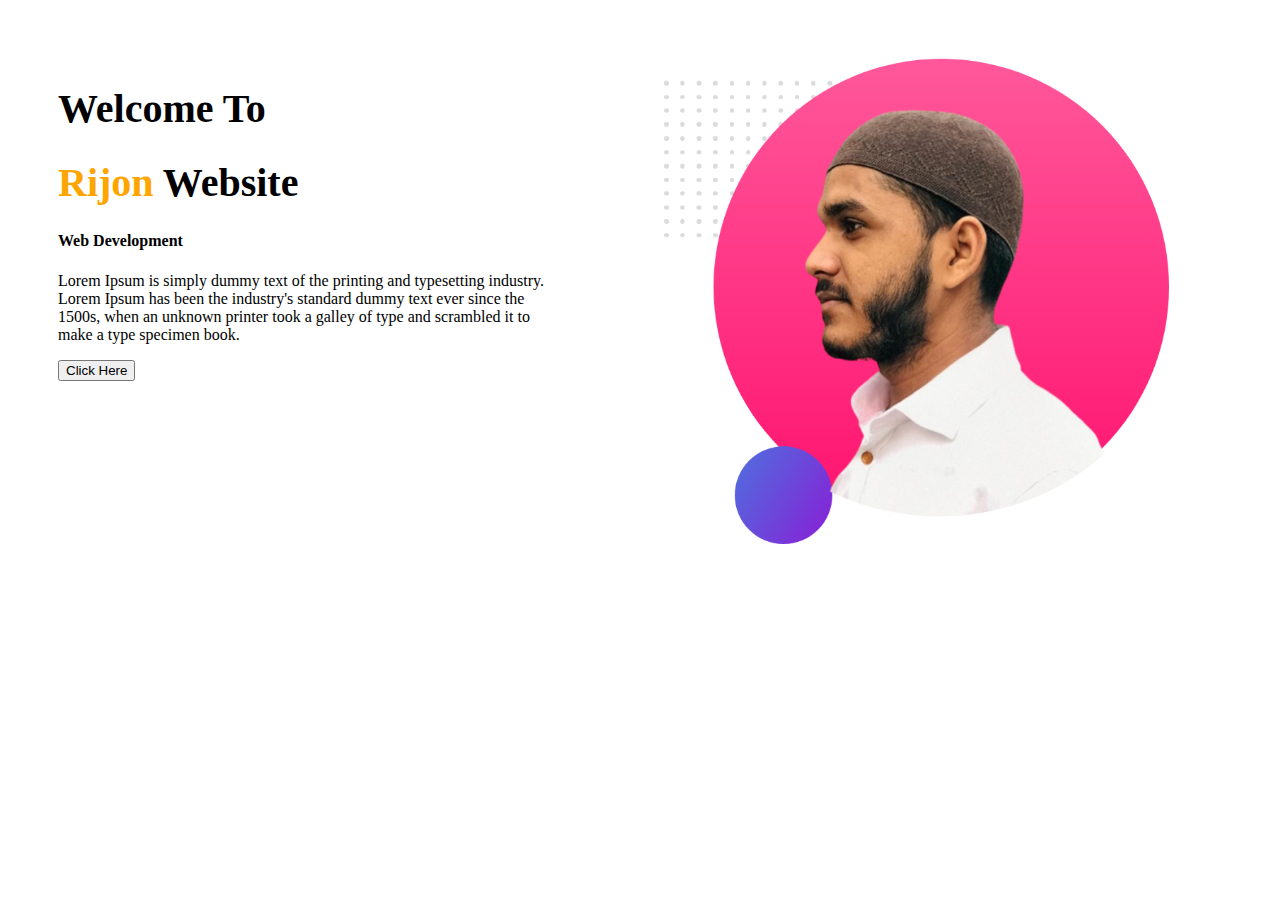
==== index.html @ c5eb5fea "Added top section" ====
<!DOCTYPE html>
<html lang="en">
<head>
    <meta charset="UTF-8">
    <meta http-equiv="X-UA-Compatible" content="IE=edge">
    <meta name="viewport" content="width=device-width, initial-scale=1.0">
    <title>My portflio</title>
    <link rel="preconnect" href="https://fonts.googleapis.com">


    <link rel="stylesheet" href="style.css">
</head>
<body>
   <section>
    <div class="half-width">
        <h1>Welcome To </h1>
        <h1><span class="name-highlight">Rijon</span> Website</h1>
        <h4>Web Development</h4>
        <p>Lorem Ipsum is simply dummy text of the printing and typesetting industry. Lorem Ipsum has been the industry's standard dummy text ever since the 1500s, when an unknown printer took a galley of type and scrambled it to make a type specimen book.</p>
        <button>Click Here</button>
    
       </div>
    
       <div class="half-width">
           <img src="Photo/my-bg2.png" alt="">
       </div>
   </section>

</body>
</html>
---- style.css ----
body{
    font-family: 'Tai Heritage Pro', serif;
}
h1{
    font-size: 40px;
}
.name-highlight{
    color: orange;
}
.half-width{
    width: 40%;
    float: left;
    margin: 50px;
}
.half-width img{
    width: 100%;
}
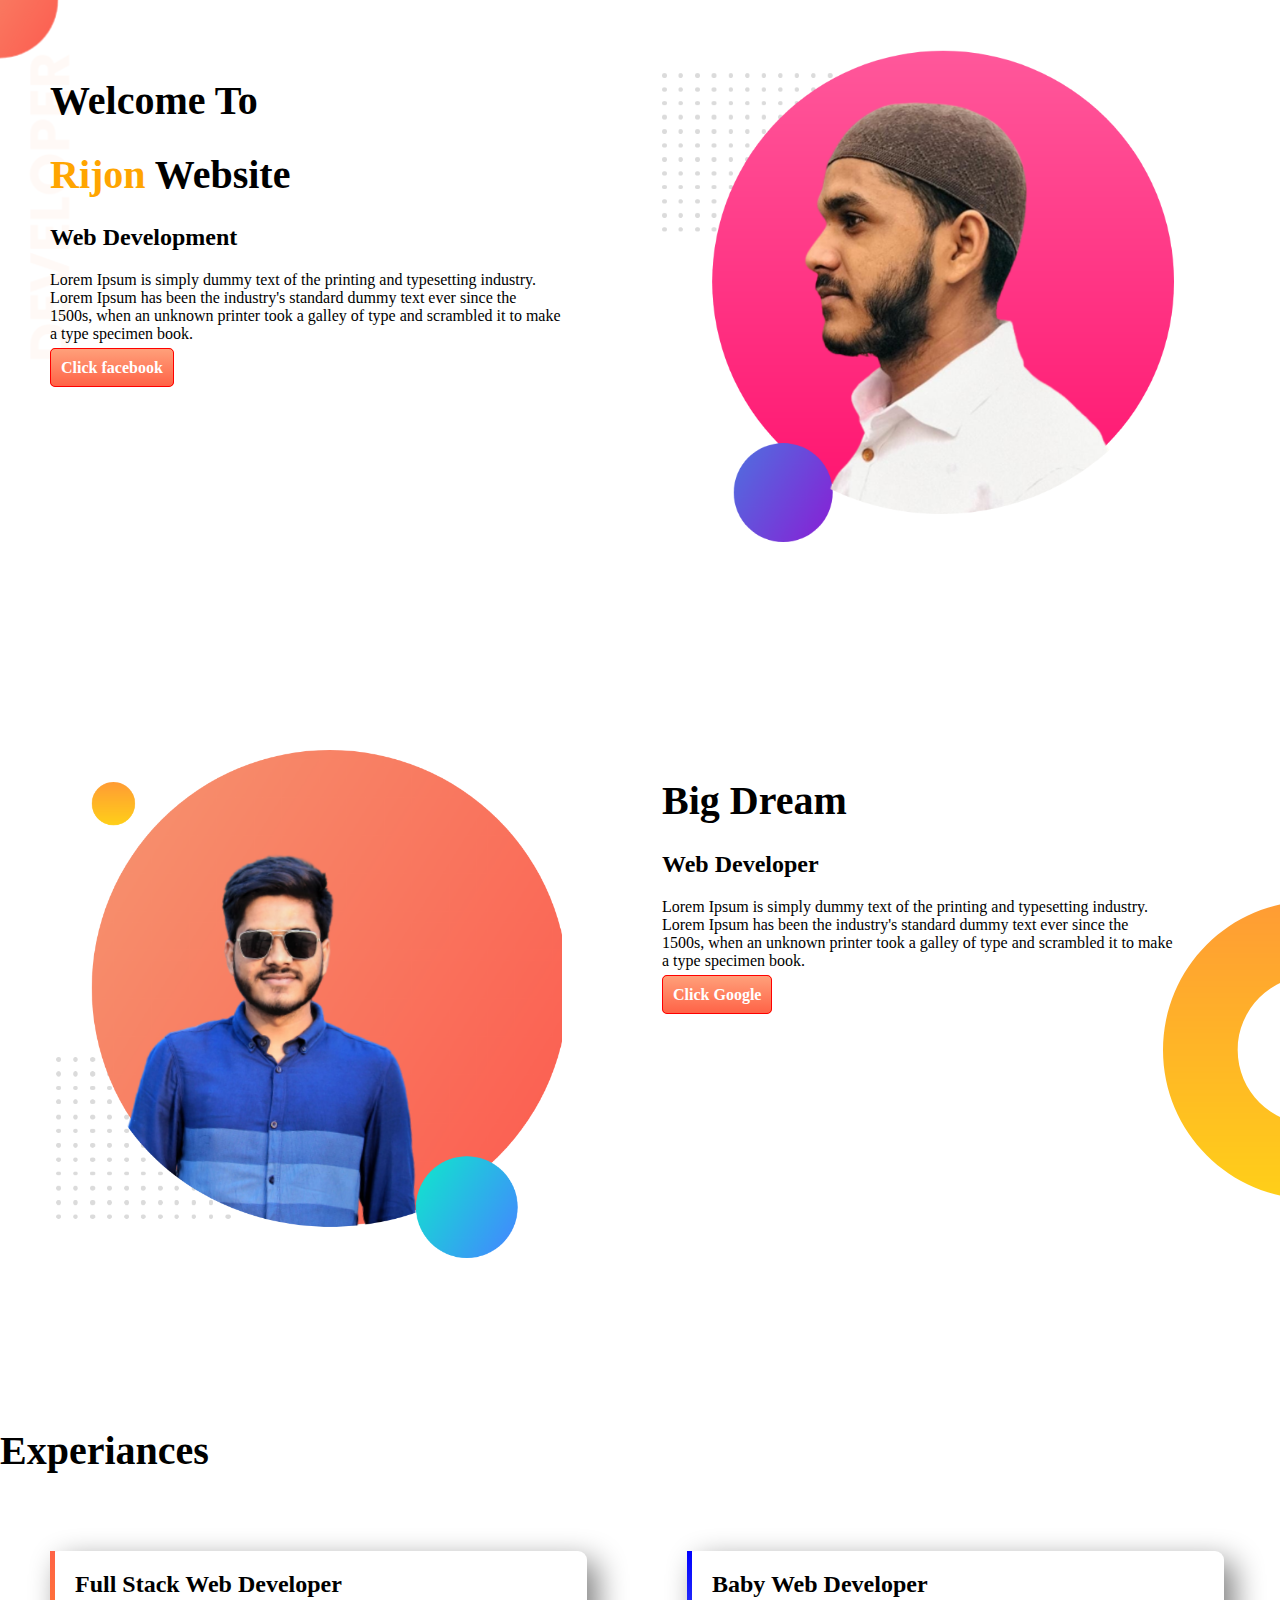
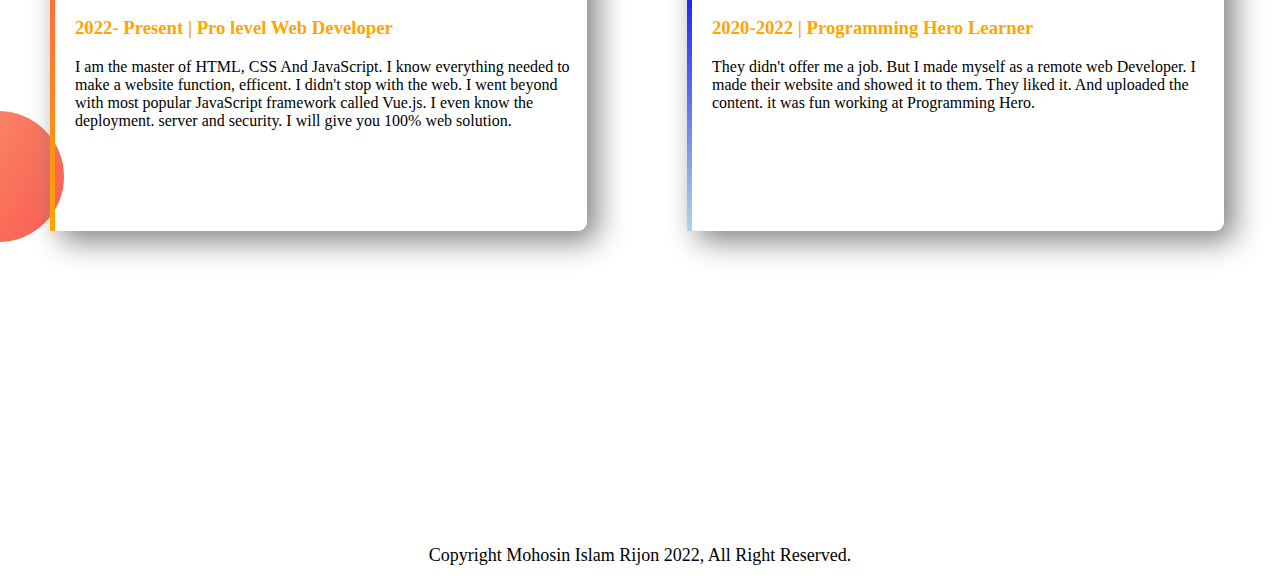
==== commit c79f4bb1: "complete new portfolio" ====
--- a/index.html
+++ b/index.html
@@ -11,13 +11,13 @@
     <link rel="stylesheet" href="style.css">
 </head>
 <body>
-   <section>
+   <section class="top-banner">
     <div class="half-width">
         <h1>Welcome To </h1>
-        <h1><span class="name-highlight">Rijon</span> Website</h1>
-        <h4>Web Development</h4>
+        <h1><span class="orange-highlight">Rijon</span> Website</h1>
+        <h2>Web Development</h2>
         <p>Lorem Ipsum is simply dummy text of the printing and typesetting industry. Lorem Ipsum has been the industry's standard dummy text ever since the 1500s, when an unknown printer took a galley of type and scrambled it to make a type specimen book.</p>
-        <button>Click Here</button>
+        <a class="Click-Here" target="blank" href="https://www.facebook.com/">Click facebook</a>
     
        </div>
     
@@ -26,5 +26,37 @@
        </div>
    </section>
 
+   <section class="deam-area">
+       <div class="half-width">
+           <img src="Photo/my-bg.png" alt="">
+       </div>
+        <div class="half-width">
+            <h1>Big Dream </h1>
+            <h2>Web Developer</h2>
+            <p>Lorem Ipsum is simply dummy text of the printing and typesetting industry. Lorem Ipsum has been the industry's standard dummy text ever since the 1500s, when an unknown printer took a galley of type and scrambled it to make a type specimen book.</p>
+            <a class="Click-Here" target="blank" href="https://www.google.cm/">Click Google</a>
+        
+           </div>
+       </div>
+   </section>
+
+   <section class="experiance-area">
+       <h1>Experiances</h1>
+      <div id="full-stack" class="half-width gingle-experiance">
+        <h2>Full Stack Web Developer</h2>
+        <h3 class="orange-highlight">2022- Present | Pro level Web Developer</h3>
+        <p>I am the master of HTML, CSS And JavaScript. I know everything needed to make a website function, efficent. I didn't stop with the web. I went beyond with most popular JavaScript framework called Vue.js. I even know the deployment. server and security. I will give you 100% web solution.</p>
+      </div>
+      <div id="baby-dev" class="half-width gingle-experiance">
+        <h2>Baby Web Developer</h2>
+        <h3 class="orange-highlight">2020-2022 | Programming Hero Learner</h3>
+        <p>They didn't  offer me a job. But I made myself as a remote web Developer. I made their website and showed it to  them. They liked it. And uploaded the content. it was fun working at Programming Hero.  </p>
+      </div>
+   </section>
+
+       <footer class="footer">
+           <p>Copyright Mohosin Islam Rijon 2022, All Right Reserved.</p>
+       </footer>
+ 
 </body>
 </html>--- a/style.css
+++ b/style.css
@@ -1,10 +1,11 @@
 body{
     font-family: 'Tai Heritage Pro', serif;
+    margin: auto;
 }
 h1{
     font-size: 40px;
 }
-.name-highlight{
+.orange-highlight{
     color: orange;
 }
 .half-width{
@@ -14,4 +15,56 @@
 }
 .half-width img{
     width: 100%;
+}
+.top-banner{
+    background-image: url("Photo/top-banner.png");
+    background-repeat: no-repeat;
+}
+section{
+    height: 700px;
+}
+.Click-Here{
+    text-decoration: none;
+    border: 1px solid red;
+    border-radius: 5px;
+    color: white;
+    background-image: linear-gradient(lightsalmon, tomato);
+    font-weight: 700;
+    padding: 10px 10px;
+
+}
+.deam-area{
+    background-image: url("Photo/dream-bg.png");
+    background-repeat: no-repeat;
+    background-position: right;
+}
+.gingle-experiance{
+    box-shadow: 10px 10px 30px gray ;
+    border-radius: 9px;
+    height: 40%;
+    padding-left: 20px;
+    margin-left: 50px;
+    
+}
+.experiance-area{
+    background-image: url("Photo/exp-bg.png");
+    background-repeat: no-repeat;
+    background-position: left;
+    background-size: 5%;
+}
+#full-stack{
+    border-left: 5px solid;
+    border-image: linear-gradient( tomato, orange);
+    border-image-slice: 1;
+
+}
+#baby-dev{
+    border-left: 5px solid;
+    border-image: linear-gradient( blue, lightblue);
+    border-image-slice: 1;
+}
+.footer{
+    text-align: center;
+    font-weight: 700px;
+    font-size: large;
 }